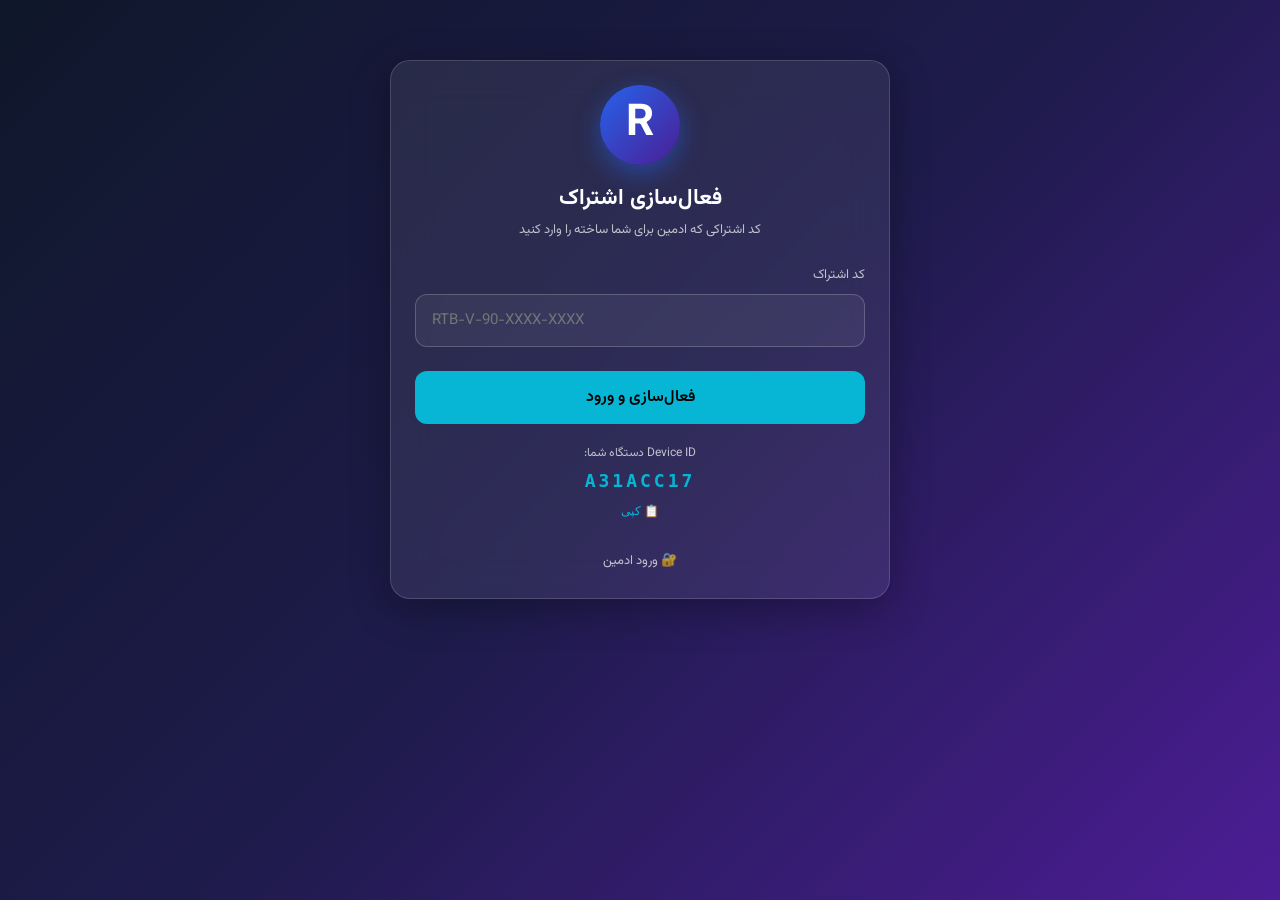
==== index.html @ c4bce524 "Rotbee PWA Complete - User App + Admin Panel" ====
<!DOCTYPE html>
<html lang="fa" dir="rtl">
<head>
<meta charset="UTF-8">
<meta name="viewport" content="width=device-width, initial-scale=1.0, maximum-scale=1.0, user-scalable=no">
<meta name="theme-color" content="#2563EB">
<meta name="apple-mobile-web-app-capable" content="yes">
<meta name="apple-mobile-web-app-status-bar-style" content="black-translucent">
<meta name="apple-mobile-web-app-title" content="رتبه">
<title>سوپر اپلیکیشن جامع رتبه (حقوق)</title>
<link rel="manifest" href="manifest.json">
<link rel="apple-touch-icon" href="icons/icon-192.png">
<link rel="icon" type="image/png" href="icons/icon-192.png">
<link rel="stylesheet" href="styles.css">
</head>
<body>

<!-- ═══════════ اسپلش (لودینگ) ═══════════ -->
<div id="splash" class="splash-screen">
  <div class="logo-circle" style="width:120px;height:120px;">
    <span style="font-size:70px;">R</span>
  </div>
  <h1 style="margin-top:20px;">سوپر اپلیکیشن جامع رتبه</h1>
  <p class="subtitle">(حقوق)</p>
  <div class="loader" style="margin-top:40px;width:40px;height:40px;border-width:4px;"></div>
  <p id="splashStatus" class="subtitle" style="margin-top:16px;">در حال بارگذاری...</p>
</div>

<!-- ═══════════ صفحه لاگین ═══════════ -->
<div id="loginSection" class="section">
  <div class="container">
    <div style="padding-top:40px;">
      <div class="glass-card">
        <div class="logo-circle"><span>R</span></div>
        <h1>فعال‌سازی اشتراک</h1>
        <p class="subtitle">کد اشتراکی که ادمین برای شما ساخته را وارد کنید</p>

        <div class="form-group">
          <label class="form-label">کد اشتراک</label>
          <input type="text" id="loginCode" class="ltr" placeholder="RTB-V-90-XXXX-XXXX" autocomplete="off">
        </div>

        <div id="loginError" class="alert-error" style="display:none;"></div>

        <button class="btn btn-accent" id="loginBtn" onclick="App.login()">فعال‌سازی و ورود</button>

        <div style="text-align:center;margin-top:20px;">
          <p style="font-size:12px;color:var(--text-muted);">Device ID دستگاه شما:</p>
          <p id="deviceIdDisplay" style="font-family:monospace;font-size:18px;font-weight:bold;letter-spacing:3px;color:var(--accent);margin-top:4px;">...</p>
          <button onclick="App.copyDeviceId()" style="background:transparent;border:none;color:var(--accent);font-size:12px;margin-top:8px;cursor:pointer;">📋 کپی</button>
        </div>

        <div style="text-align:center;margin-top:24px;">
          <a href="admin.html" style="color:var(--text-muted);font-size:13px;text-decoration:none;">🔐 ورود ادمین</a>
        </div>
      </div>
    </div>
  </div>
</div>

<!-- ═══════════ داشبورد ═══════════ -->
<div id="dashboardSection" class="section">
  <div class="container">
    <div class="app-header">
      <div class="header-title">داشبورد</div>
      <div style="display:flex;gap:8px;">
        <button class="header-btn" onclick="App.showHelp('dashboard')">?</button>
        <button class="header-btn" onclick="App.logout()">🚪</button>
      </div>
    </div>

    <div class="welcome-card">
      <h2>خوش آمدی! 🎯</h2>
      <div style="margin-top:12px;">
        <span class="badge" id="planBadge">اشتراک: ---</span>
        <span class="badge" id="daysBadge">--- روز</span>
      </div>
    </div>

    <div class="stats-row">
      <div class="stat-card">
        <div class="stat-icon">🔥</div>
        <div class="stat-value" id="statStreak">0</div>
        <div class="stat-label">استریک</div>
      </div>
      <div class="stat-card">
        <div class="stat-icon">🎯</div>
        <div class="stat-value" id="statProgress">0%</div>
        <div class="stat-label">پیشرفت</div>
      </div>
      <div class="stat-card">
        <div class="stat-icon">🏆</div>
        <div class="stat-value" id="statAttempts">0</div>
        <div class="stat-label">آزمون‌ها</div>
      </div>
    </div>

    <div class="menu-grid">
      <div class="menu-item" onclick="App.goTo('exam')">
        <div class="menu-icon">📖</div>
        <div class="menu-label">آزمون جدید</div>
      </div>
      <div class="menu-item" onclick="App.goTo('wrong')">
        <div class="menu-icon">❌</div>
        <div class="menu-label">دفتر اشتباهات</div>
      </div>
      <div class="menu-item" onclick="App.goTo('chat')">
        <div class="menu-icon">🤖</div>
        <div class="menu-label">دستیار هوشمند</div>
      </div>
      <div class="menu-item" onclick="App.goTo('about')">
        <div class="menu-icon">ℹ️</div>
        <div class="menu-label">درباره ما</div>
      </div>
    </div>
  </div>
</div>

<!-- ═══════════ آزمون - انتخاب ═══════════ -->
<div id="examSection" class="section">
  <div class="container">
    <div class="app-header">
      <button class="header-btn" onclick="App.goTo('dashboard')">←</button>
      <div class="header-title">آزمون جدید</div>
      <button class="header-btn" onclick="App.showHelp('exam')">?</button>
    </div>
    <div id="examCategories"></div>
    <div id="examSubjects" class="hidden"></div>
    <button class="btn btn-primary hidden" id="startExamBtn" onclick="App.startExam()">شروع آزمون</button>
  </div>
</div>

<!-- ═══════════ آزمون - داخل آزمون ═══════════ -->
<div id="quizSection" class="section">
  <div class="container">
    <div class="app-header">
      <div class="header-title" id="quizCounter">سوال 1 از 10</div>
      <button class="header-btn" onclick="App.showHelp('quiz')">?</button>
    </div>
    <div style="height:6px;background:rgba(255,255,255,0.1);border-radius:3px;margin-bottom:20px;">
      <div id="quizProgress" style="height:100%;width:10%;background:linear-gradient(90deg,#2563EB,#06B6D4);border-radius:3px;transition:0.3s;"></div>
    </div>
    <div class="glass-card">
      <p id="quizQuestion" style="font-size:16px;font-weight:bold;margin-bottom:20px;"></p>
      <div id="quizOptions"></div>
    </div>
    <div style="display:flex;gap:8px;margin-top:16px;">
      <button class="btn btn-secondary" id="prevBtn" onclick="App.prevQuestion()">قبلی</button>
      <button class="btn btn-primary" id="nextBtn" onclick="App.nextQuestion()">بعدی</button>
    </div>
  </div>
</div>

<!-- ═══════════ نتیجه آزمون ═══════════ -->
<div id="resultSection" class="section">
  <div class="container">
    <div class="app-header">
      <button class="header-btn" onclick="App.goTo('dashboard')">←</button>
      <div class="header-title">نتیجه آزمون</div>
      <button class="header-btn" onclick="App.showHelp('result')">?</button>
    </div>
    <div class="glass-card" style="text-align:center;margin-bottom:20px;">
      <div style="font-size:60px;">🎯</div>
      <h1 id="resultScore" style="margin-top:12px;color:var(--success);">---</h1>
      <p class="subtitle" id="resultMessage"></p>
    </div>
    <div id="resultDetails"></div>
    <button class="btn btn-primary" onclick="App.goTo('exam')" style="margin-top:20px;">آزمون جدید</button>
  </div>
</div>

<!-- ═══════════ دفتر اشتباهات ═══════════ -->
<div id="wrongSection" class="section">
  <div class="container">
    <div class="app-header">
      <button class="header-btn" onclick="App.goTo('dashboard')">←</button>
      <div class="header-title">دفتر اشتباهات</div>
      <button class="header-btn" onclick="App.showHelp('wrong')">?</button>
    </div>
    <div id="wrongList"></div>
  </div>
</div>

<!-- ═══════════ دستیار هوشمند ═══════════ -->
<div id="chatSection" class="section" style="padding-bottom:80px;">
  <div class="container">
    <div class="app-header">
      <button class="header-btn" onclick="App.goTo('dashboard')">←</button>
      <div class="header-title">دستیار هوشمند</div>
      <button class="header-btn" onclick="App.showHelp('chat')">?</button>
    </div>
    <div class="chat-messages" id="chatMessages"></div>
  </div>
  <div class="chat-input-row">
    <input type="text" id="chatInput" placeholder="سوال خود را بنویسید..." onkeypress="if(event.key==='Enter')App.sendChat()">
    <button class="chat-send" onclick="App.sendChat()">➤</button>
  </div>
</div>

<!-- ═══════════ درباره ما ═══════════ -->
<div id="aboutSection" class="section">
  <div class="container">
    <div class="app-header">
      <button class="header-btn" onclick="App.goTo('dashboard')">←</button>
      <div class="header-title">درباره ما</div>
      <button class="header-btn" onclick="App.showHelp('about')">?</button>
    </div>

    <div class="glass-card" style="text-align:center;margin-bottom:16px;">
      <div class="logo-circle"><span>R</span></div>
      <h1>سوپر اپلیکیشن جامع رتبه</h1>
      <p class="subtitle">(حقوق) - نسخه ۲.۰</p>
    </div>

    <div class="card">
      <h3 style="color:var(--accent);margin-bottom:16px;">🤝 شرکای تجاری</h3>

      <div style="background:rgba(37,99,235,0.1);border:1px solid rgba(37,99,235,0.3);border-radius:12px;padding:16px;margin-bottom:12px;">
        <div style="display:flex;align-items:center;gap:10px;margin-bottom:8px;">
          <div style="width:36px;height:36px;border-radius:50%;background:var(--primary);display:flex;align-items:center;justify-content:center;">👤</div>
          <strong style="color:var(--primary);">دکتر سید میلاد حسینی</strong>
        </div>
        <p style="font-size:13px;margin-right:46px;">طراح، سازنده، توسعه‌دهنده، برنامه‌نویس و سئوکار</p>
        <p style="font-size:12px;color:var(--text-muted);margin-right:46px;font-style:italic;">جزو ۱۰ نفر اول دانشگاه</p>
      </div>

      <div style="background:rgba(6,182,212,0.1);border:1px solid rgba(6,182,212,0.3);border-radius:12px;padding:16px;">
        <div style="display:flex;align-items:center;gap:10px;margin-bottom:8px;">
          <div style="width:36px;height:36px;border-radius:50%;background:var(--accent);display:flex;align-items:center;justify-content:center;">👤</div>
          <strong style="color:var(--accent);">دکتر یاسر کریمی مهرآبادی</strong>
        </div>
        <p style="font-size:13px;margin-right:46px;">بخش مالی و بازاریابی</p>
        <p style="font-size:12px;color:var(--text-muted);margin-right:46px;font-style:italic;">دکترای حقوق و حقوق بین‌الملل</p>
      </div>
    </div>

    <div class="card">
      <h3 style="color:var(--accent);margin-bottom:16px;">📞 تماس با پشتیبانی</h3>
      <div style="display:flex;align-items:center;gap:12px;padding:12px 0;border-bottom:1px solid rgba(255,255,255,0.1);">
        <div style="width:36px;height:36px;border-radius:50%;background:rgba(37,99,235,0.2);display:flex;align-items:center;justify-content:center;">📱</div>
        <div>
          <p style="font-size:12px;color:var(--text-muted);">دکتر حسینی</p>
          <p style="font-family:monospace;font-size:15px;color:var(--primary);font-weight:bold;direction:ltr;" onclick="App.copyToClipboard('09331359586')">09331359586</p>
        </div>
      </div>
      <div style="display:flex;align-items:center;gap:12px;padding:12px 0;">
        <div style="width:36px;height:36px;border-radius:50%;background:rgba(37,99,235,0.2);display:flex;align-items:center;justify-content:center;">📱</div>
        <div>
          <p style="font-size:12px;color:var(--text-muted);">دکتر کریمی</p>
          <p style="font-family:monospace;font-size:15px;color:var(--primary);font-weight:bold;direction:ltr;" onclick="App.copyToClipboard('09123031600')">09123031600</p>
        </div>
      </div>
    </div>

    <div class="card" style="text-align:center;">
      <p style="font-size:12px;color:var(--text-muted);line-height:1.8;">
        شامل ۵ مقصد اختصاصی (وکالت، قضاوت، سردفتری، ارشد، دکتری)<br>
        با بانک ۹۳۹ سوال تفکیک‌شده، آزمون آزمایشی،<br>
        کارنامه تحلیلی، دفتر اشتباهات و دستیار هوشمند
      </p>
      <p style="font-size:11px;color:var(--text-muted);margin-top:12px;">© ۱۴۰۳ - تمامی حقوق محفوظ است</p>
    </div>
  </div>
</div>

<!-- ═══════════ مودال آپدیت اجباری ═══════════ -->
<div id="updateModal" class="tutorial-overlay hidden">
  <div class="tutorial-box" style="border-color:var(--warning);">
    <h3 style="color:var(--warning);">🚀 آپدیت جدید موجود است</h3>
    <p id="updateMessage">لطفاً برای ادامه، نسخه جدید را نصب کنید.</p>
    <button class="tutorial-btn" style="background:var(--warning);" onclick="App.openUpdateLink()">📥 دانلود از کانال روبیکا</button>
  </div>
</div>

<!-- ═══════════ مودال راهنما ═══════════ -->
<div id="helpModal" class="tutorial-overlay hidden">
  <div class="tutorial-box">
    <h3 id="helpTitle">راهنما</h3>
    <p id="helpText"></p>
    <button class="tutorial-btn" onclick="App.closeHelp()">متوجه شدم</button>
  </div>
</div>

<!-- ═══════════ مودال اتصال اینترنت ═══════════ -->
<div id="noInternetModal" class="tutorial-overlay hidden">
  <div class="tutorial-box" style="border-color:var(--danger);text-align:center;">
    <h3 style="color:var(--danger);">🌐 اتصال اینترنت برقرار نیست</h3>
    <p>برای باز شدن اپلیکیشن، ابتدا اینترنت خود را روشن کنید.</p>
    <button class="tutorial-btn" style="background:var(--danger);color:white;" onclick="location.reload()">🔄 تلاش مجدد</button>
  </div>
</div>

<script src="app.js"></script>
<script>
if ("serviceWorker" in navigator) {
  navigator.serviceWorker.register("sw.js").catch(e => console.warn("SW failed", e));
}
</script>
</body>
</html>
---- styles.css ----
@import url('https://fonts.googleapis.com/css2?family=Vazirmatn:wght@400;500;600;700&display=swap');

* { margin: 0; padding: 0; box-sizing: border-box; -webkit-tap-highlight-color: transparent; }
html, body { height: 100%; }

:root {
  --primary: #2563EB;
  --primary-dark: #1E40AF;
  --accent: #06B6D4;
  --bg-dark: #0F172A;
  --bg-mid: #1E1B4B;
  --bg-purple: #4C1D95;
  --text: #FFFFFF;
  --text-muted: rgba(255,255,255,0.7);
  --success: #10B981;
  --warning: #F59E0B;
  --danger: #EF4444;
  --gold: #FBBF24;
  --purple-light: #A78BFA;
}

body {
  font-family: 'Vazirmatn', 'Segoe UI', Tahoma, sans-serif;
  direction: rtl;
  background: linear-gradient(135deg, var(--bg-dark) 0%, var(--bg-mid) 50%, var(--bg-purple) 100%);
  background-attachment: fixed;
  min-height: 100vh;
  color: var(--text);
  overflow-x: hidden;
  line-height: 1.6;
}

/* بخش‌ها - مخفی/نمایان */
.section { display: none; min-height: 100vh; padding: 20px; }
.section.active { display: block; animation: fadeIn 0.3s ease; }
@keyframes fadeIn { from { opacity: 0; transform: translateY(10px); } to { opacity: 1; transform: translateY(0); } }

.container { max-width: 500px; margin: 0 auto; }

/* کارت شیشه‌ای (Glassmorphism) */
.glass-card {
  background: rgba(255,255,255,0.08);
  backdrop-filter: blur(20px);
  -webkit-backdrop-filter: blur(20px);
  border: 1px solid rgba(255,255,255,0.15);
  border-radius: 20px;
  padding: 24px;
  box-shadow: 0 10px 40px rgba(0,0,0,0.3);
}

/* آیکون لوگو */
.logo-circle {
  width: 80px; height: 80px;
  border-radius: 50%;
  background: linear-gradient(135deg, #2563EB, #4C1D95);
  display: flex; align-items: center; justify-content: center;
  margin: 0 auto 16px;
  box-shadow: 0 8px 24px rgba(37,99,235,0.5);
}
.logo-circle span { font-size: 44px; font-weight: bold; color: white; }

h1 { font-size: 22px; font-weight: 700; text-align: center; margin-bottom: 4px; }
.subtitle { text-align: center; color: var(--text-muted); font-size: 13px; margin-bottom: 24px; }

/* فرم‌ها */
.form-group { margin-bottom: 16px; }
.form-label { display: block; color: var(--text-muted); font-size: 13px; margin-bottom: 8px; }
input[type="text"], input[type="tel"], input[type="password"], input[type="number"] {
  width: 100%;
  padding: 14px 16px;
  background: rgba(255,255,255,0.06);
  border: 1px solid rgba(255,255,255,0.2);
  border-radius: 12px;
  color: white;
  font-family: inherit;
  font-size: 15px;
  transition: 0.2s;
  outline: none;
}
input:focus { border-color: var(--accent); background: rgba(255,255,255,0.1); }
input.ltr { text-align: left; direction: ltr; }

/* دکمه‌ها */
.btn {
  width: 100%;
  padding: 14px;
  border: none;
  border-radius: 12px;
  font-family: inherit;
  font-size: 16px;
  font-weight: 600;
  cursor: pointer;
  transition: 0.2s;
  margin-top: 8px;
}
.btn-primary {
  background: linear-gradient(135deg, var(--primary), var(--primary-dark));
  color: white;
  box-shadow: 0 4px 16px rgba(37,99,235,0.4);
}
.btn-primary:active { transform: scale(0.98); }
.btn-accent {
  background: var(--accent);
  color: #000;
}
.btn-secondary {
  background: rgba(255,255,255,0.1);
  color: white;
  border: 1px solid rgba(255,255,255,0.2);
}
.btn-danger { background: var(--danger); color: white; }
.btn:disabled { opacity: 0.5; cursor: not-allowed; }

/* پیام خطا */
.alert-error {
  background: rgba(239,68,68,0.15);
  border: 1px solid rgba(239,68,68,0.4);
  color: #FCA5A5;
  padding: 12px;
  border-radius: 10px;
  font-size: 13px;
  margin-bottom: 16px;
  text-align: center;
}

/* داشبورد - هدر */
.app-header {
  display: flex; align-items: center; justify-content: space-between;
  padding: 16px 0;
  margin-bottom: 16px;
}
.header-title { font-size: 18px; font-weight: 700; }
.header-btn {
  width: 40px; height: 40px;
  background: rgba(255,255,255,0.1);
  border: 1px solid rgba(255,255,255,0.15);
  border-radius: 10px;
  display: flex; align-items: center; justify-content: center;
  cursor: pointer;
  font-size: 18px;
  color: white;
}

/* کارت خوش‌آمدگویی */
.welcome-card {
  background: linear-gradient(135deg, #2563EB, #4C1D95);
  border-radius: 18px;
  padding: 24px;
  margin-bottom: 20px;
  box-shadow: 0 8px 24px rgba(37,99,235,0.3);
}
.welcome-card h2 { font-size: 20px; margin-bottom: 12px; }
.badge {
  display: inline-block;
  padding: 6px 14px;
  background: rgba(255,255,255,0.2);
  border-radius: 20px;
  font-size: 12px;
  font-weight: 600;
  margin-left: 6px;
  margin-top: 6px;
}

/* کارت‌های آمار */
.stats-row { display: grid; grid-template-columns: repeat(3, 1fr); gap: 10px; margin-bottom: 20px; }
.stat-card {
  background: rgba(255,255,255,0.08);
  border: 1px solid rgba(255,255,255,0.15);
  border-radius: 14px;
  padding: 16px 8px;
  text-align: center;
}
.stat-icon { font-size: 24px; margin-bottom: 8px; }
.stat-value { font-size: 18px; font-weight: 700; margin-bottom: 4px; }
.stat-label { font-size: 11px; color: var(--text-muted); }

/* منوی اصلی */
.menu-grid { display: grid; grid-template-columns: 1fr 1fr; gap: 12px; margin-bottom: 20px; }
.menu-item {
  background: rgba(255,255,255,0.08);
  backdrop-filter: blur(20px);
  border: 1px solid rgba(255,255,255,0.15);
  border-radius: 16px;
  padding: 24px 16px;
  text-align: center;
  cursor: pointer;
  transition: 0.2s;
}
.menu-item:active { transform: scale(0.97); background: rgba(255,255,255,0.12); }
.menu-icon { font-size: 36px; margin-bottom: 10px; }
.menu-label { font-size: 14px; font-weight: 600; }

/* کارت‌های عمومی */
.card {
  background: rgba(255,255,255,0.08);
  border: 1px solid rgba(255,255,255,0.15);
  border-radius: 14px;
  padding: 16px;
  margin-bottom: 12px;
}

/* چیپ انتخاب */
.chip {
  display: inline-block;
  padding: 8px 16px;
  background: rgba(255,255,255,0.1);
  border: 1px solid rgba(255,255,255,0.2);
  border-radius: 20px;
  font-size: 13px;
  cursor: pointer;
  transition: 0.2s;
  margin: 4px;
}
.chip.selected { background: var(--primary); border-color: var(--primary); color: white; }

/* گزینه سوالات */
.option {
  display: flex; align-items: center; gap: 12px;
  padding: 14px;
  background: rgba(255,255,255,0.06);
  border: 1px solid rgba(255,255,255,0.15);
  border-radius: 12px;
  margin-bottom: 10px;
  cursor: pointer;
  transition: 0.2s;
}
.option:active { background: rgba(255,255,255,0.1); }
.option.selected { border-color: var(--primary); background: rgba(37,99,235,0.15); }
.option-num {
  width: 30px; height: 30px;
  border-radius: 50%;
  background: rgba(37,99,235,0.3);
  display: flex; align-items: center; justify-content: center;
  font-weight: bold; font-size: 13px;
  flex-shrink: 0;
}
.option-text { flex: 1; font-size: 14px; }

/* چت */
.chat-messages {
  height: calc(100vh - 220px);
  overflow-y: auto;
  padding: 16px 0;
}
.chat-msg {
  max-width: 80%;
  padding: 12px 16px;
  border-radius: 16px;
  margin-bottom: 10px;
  font-size: 14px;
  line-height: 1.6;
}
.chat-user {
  background: var(--primary);
  color: white;
  margin-right: auto;
  margin-left: 0;
  border-bottom-right-radius: 4px;
}
.chat-bot {
  background: rgba(255,255,255,0.12);
  color: white;
  margin-left: auto;
  margin-right: 0;
  border-bottom-left-radius: 4px;
}
.chat-input-row {
  display: flex; gap: 8px;
  position: fixed;
  bottom: 0; left: 0; right: 0;
  padding: 12px;
  background: rgba(15,23,42,0.95);
  backdrop-filter: blur(10px);
}
.chat-input-row input { flex: 1; }
.chat-send {
  width: 48px; height: 48px;
  border-radius: 50%;
  background: var(--primary);
  color: white;
  border: none;
  font-size: 20px;
  cursor: pointer;
  flex-shrink: 0;
}

/* راهنما */
.help-btn {
  width: 36px; height: 36px;
  border-radius: 50%;
  background: rgba(6,182,212,0.2);
  border: 1px solid rgba(6,182,212,0.4);
  color: var(--accent);
  font-size: 18px;
  cursor: pointer;
  font-weight: bold;
}

/* راهنمای اولین ورود */
.tutorial-overlay {
  position: fixed;
  top: 0; left: 0; right: 0; bottom: 0;
  background: rgba(0,0,0,0.8);
  display: flex; align-items: center; justify-content: center;
  padding: 20px;
  z-index: 9999;
}
.tutorial-box {
  background: #1E293B;
  border: 1px solid var(--accent);
  border-radius: 16px;
  padding: 24px;
  max-width: 400px;
  box-shadow: 0 10px 40px rgba(0,0,0,0.5);
}
.tutorial-box h3 { color: var(--accent); margin-bottom: 16px; font-size: 16px; }
.tutorial-box p { font-size: 14px; line-height: 1.8; color: var(--text-muted); white-space: pre-line; }
.tutorial-btn {
  margin-top: 20px;
  width: 100%;
  padding: 12px;
  background: var(--accent);
  color: black;
  border: none;
  border-radius: 10px;
  font-family: inherit;
  font-weight: bold;
  font-size: 15px;
  cursor: pointer;
}

/* خروجی کارنامه */
.result-card {
  background: rgba(255,255,255,0.06);
  border-radius: 14px;
  padding: 16px;
  margin-bottom: 12px;
}
.result-correct { border-right: 4px solid var(--success); }
.result-wrong { border-right: 4px solid var(--danger); }
.result-explanation {
  background: rgba(6,182,212,0.1);
  border-radius: 10px;
  padding: 12px;
  margin-top: 10px;
  font-size: 13px;
  color: var(--accent);
}

/* لودینگ */
.loader {
  display: inline-block;
  width: 24px; height: 24px;
  border: 3px solid rgba(255,255,255,0.3);
  border-top-color: white;
  border-radius: 50%;
  animation: spin 0.8s linear infinite;
}
@keyframes spin { to { transform: rotate(360deg); } }

/* صفحه اسپلش */
.splash-screen {
  position: fixed;
  top: 0; left: 0; right: 0; bottom: 0;
  display: flex; flex-direction: column;
  align-items: center; justify-content: center;
  background: linear-gradient(135deg, var(--bg-dark), var(--bg-mid), var(--bg-purple));
  z-index: 10000;
}

/* تایپوگرافی */
.text-center { text-align: center; }
.mt-2 { margin-top: 8px; }
.mt-4 { margin-top: 16px; }
.mt-6 { margin-top: 24px; }
.mb-2 { margin-bottom: 8px; }
.mb-4 { margin-bottom: 16px; }
.flex { display: flex; }
.flex-between { display: flex; align-items: center; justify-content: space-between; }
.hidden { display: none !important; }
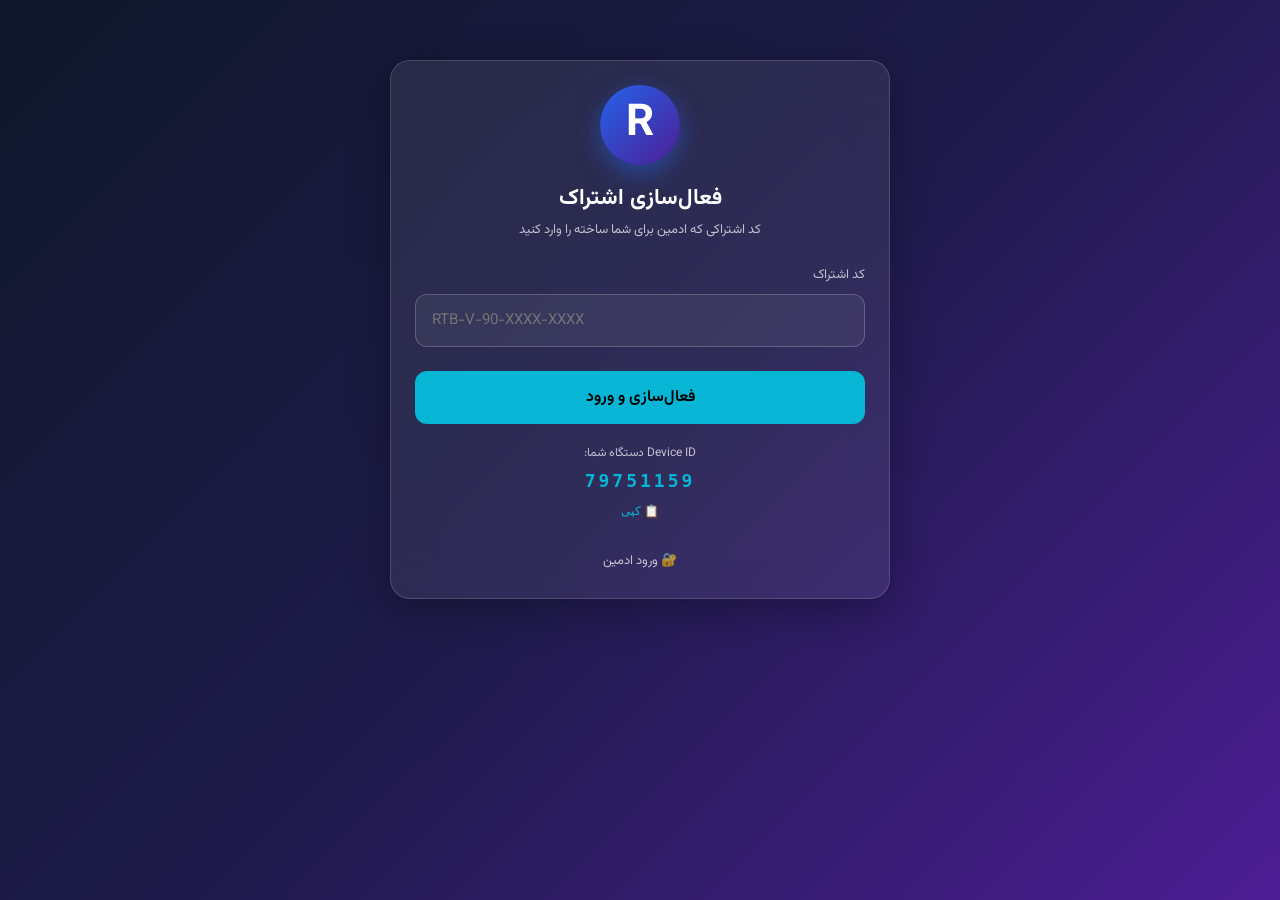
==== commit a235b281: "Fix iOS Safari Compatibility" ====
--- a/index.html
+++ b/index.html
@@ -296,5 +296,22 @@
   navigator.serviceWorker.register("sw.js").catch(e => console.warn("SW failed", e));
 }
 </script>
+
+<!-- کادر نمایش خطا (برای دیباگ) -->
+<div id="errorBox" style="display:none;position:fixed;top:0;left:0;right:0;background:#EF4444;color:white;padding:16px;z-index:99999;font-size:12px;direction:ltr;">
+  <strong>⚠️ Error:</strong> <span id="errorText"></span>
+  <button onclick="document.getElementById('errorBox').style.display='none'" style="float:right;background:white;color:#EF4444;border:none;padding:4px 8px;border-radius:4px;cursor:pointer;">×</button>
+</div>
+<script>
+window.addEventListener('error', function(e) {
+  document.getElementById('errorBox').style.display = 'block';
+  document.getElementById('errorText').textContent = e.message + ' (at line ' + e.lineno + ')';
+});
+window.addEventListener('unhandledrejection', function(e) {
+  document.getElementById('errorBox').style.display = 'block';
+  document.getElementById('errorText').textContent = 'Promise: ' + e.reason;
+});
+</script>
+
 </body>
 </html>
